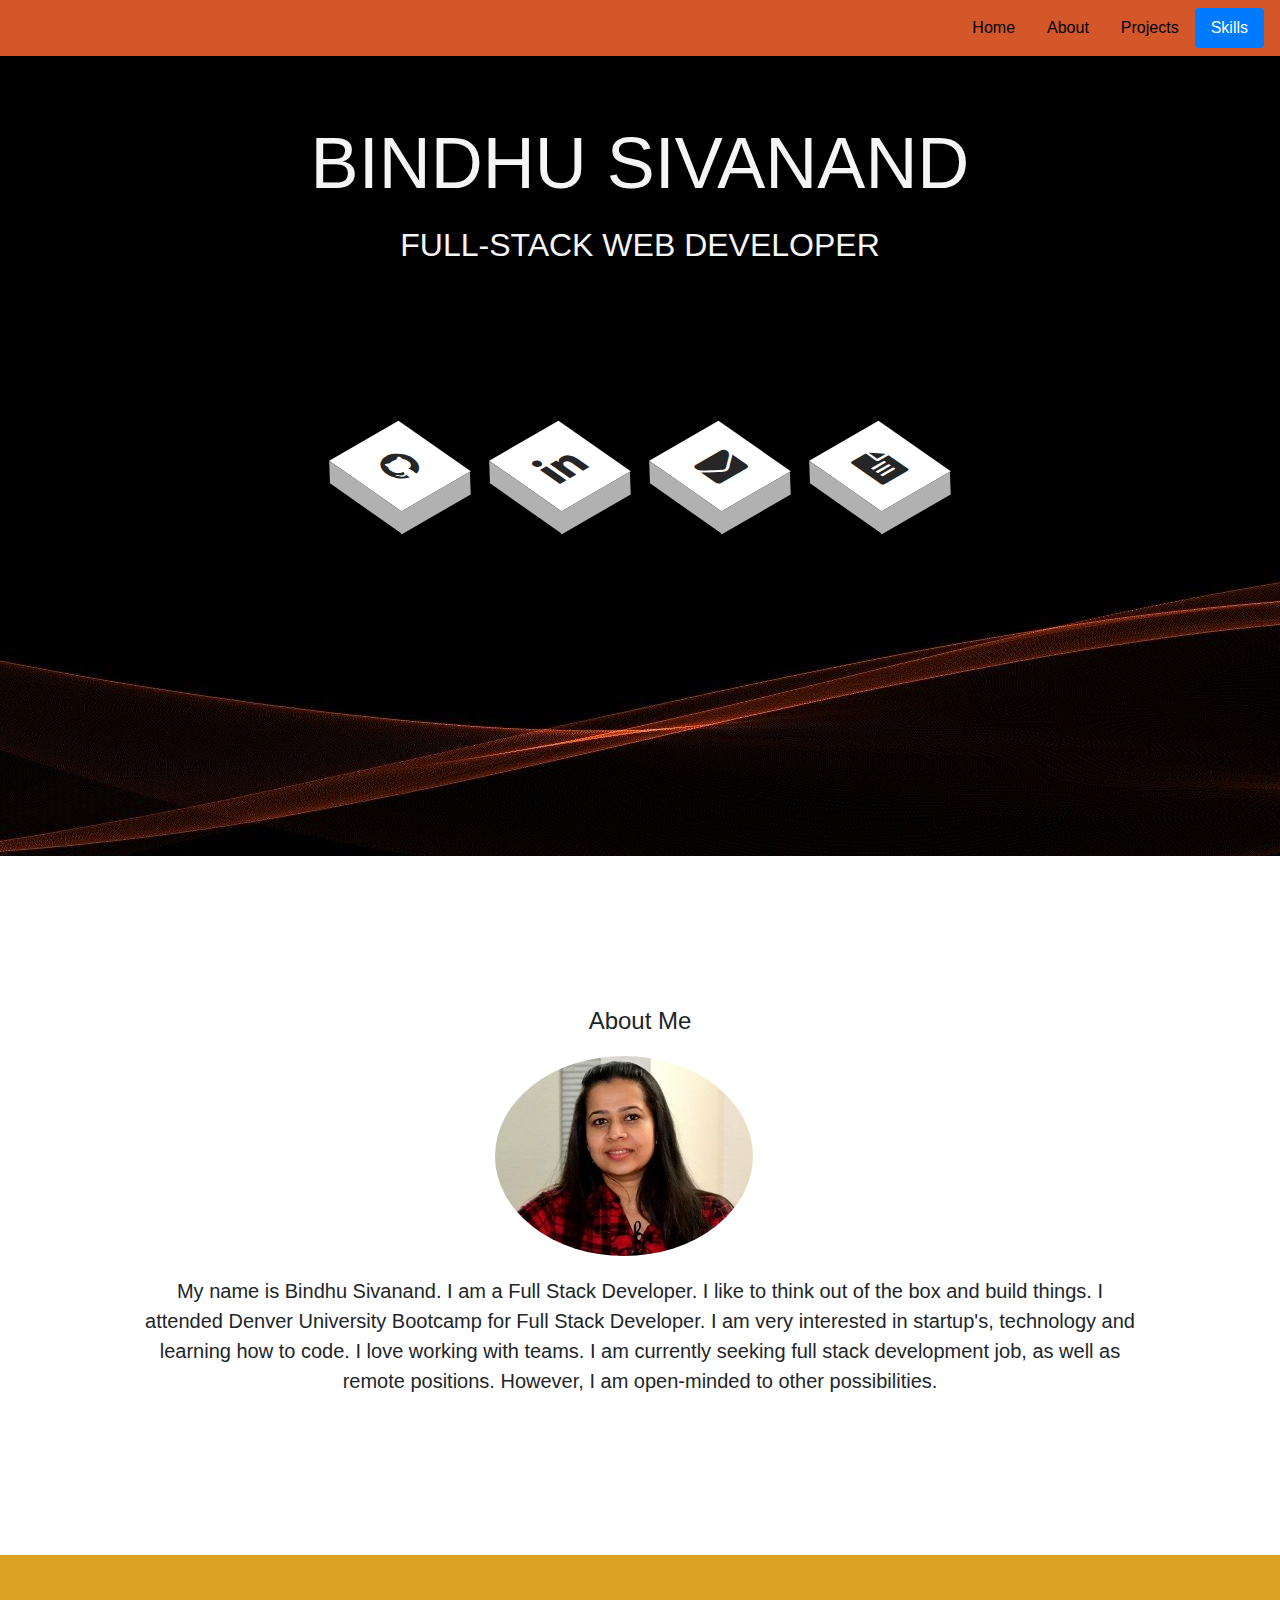
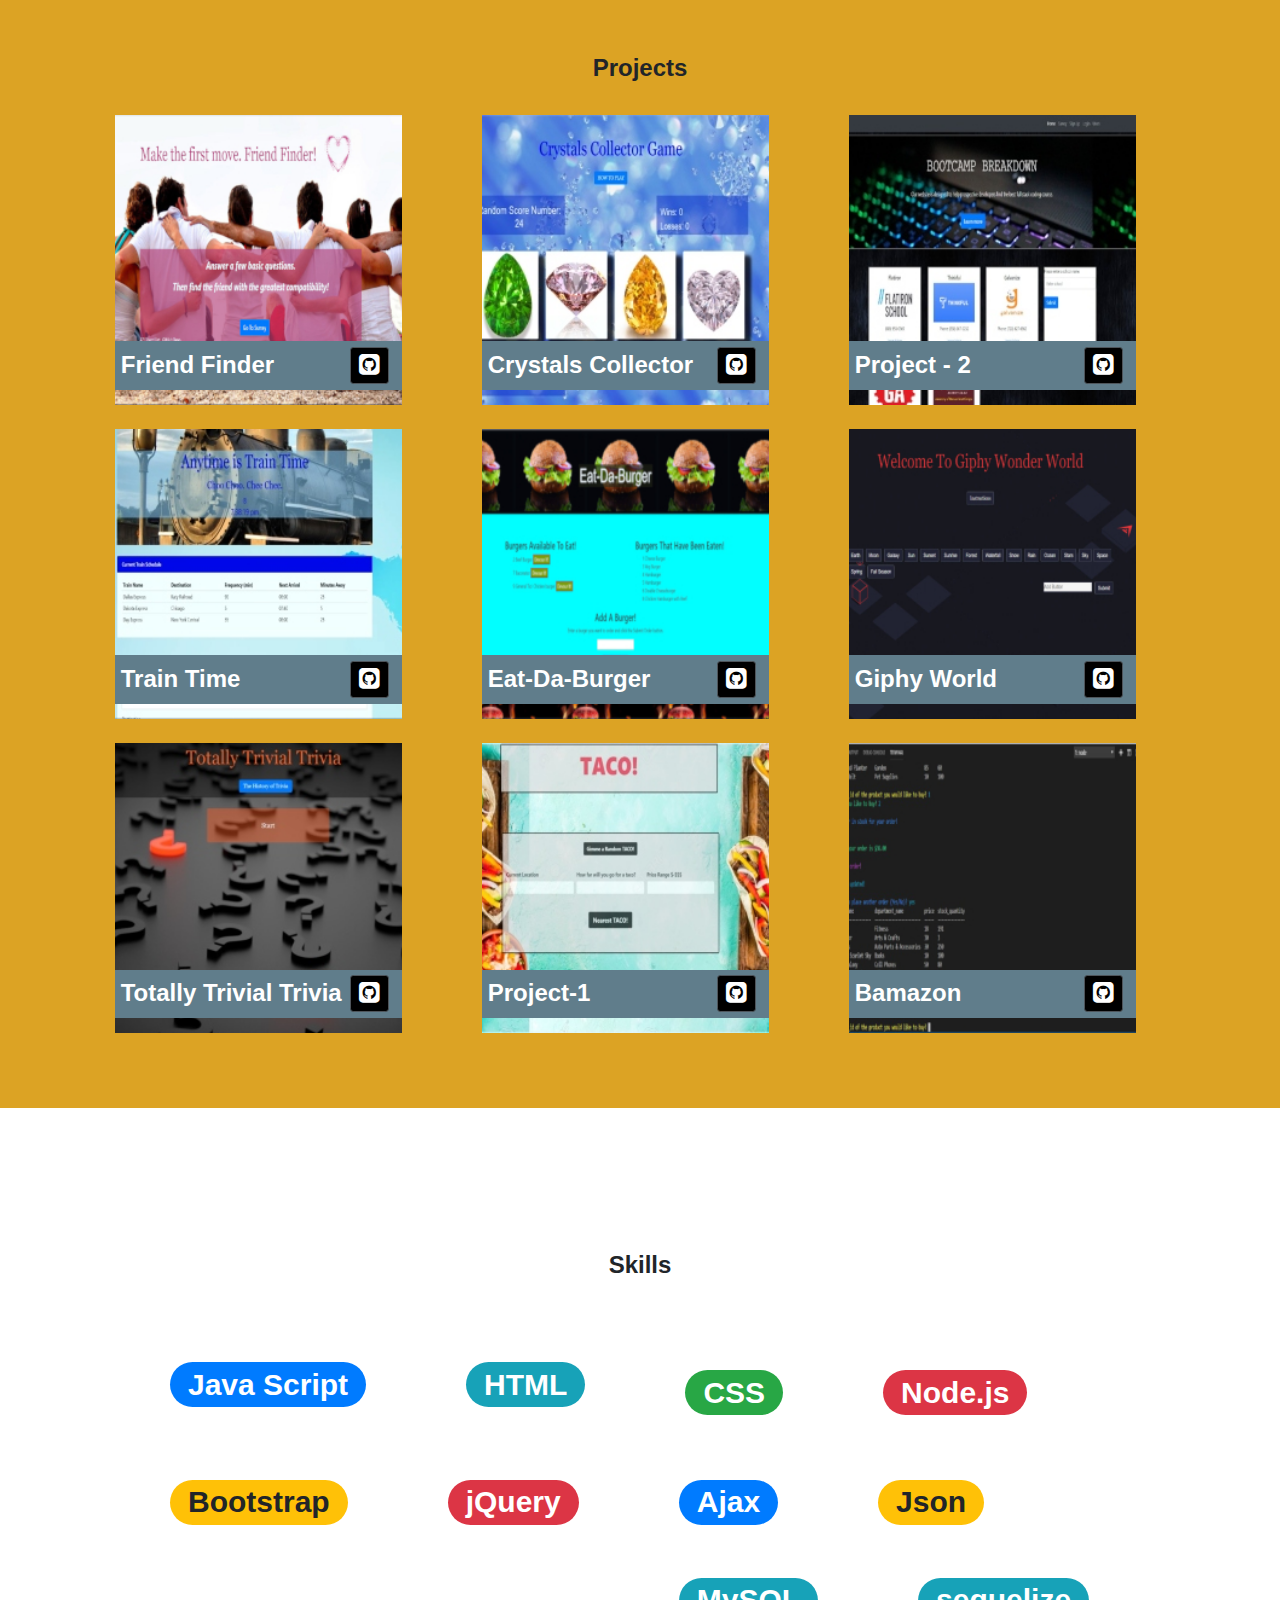
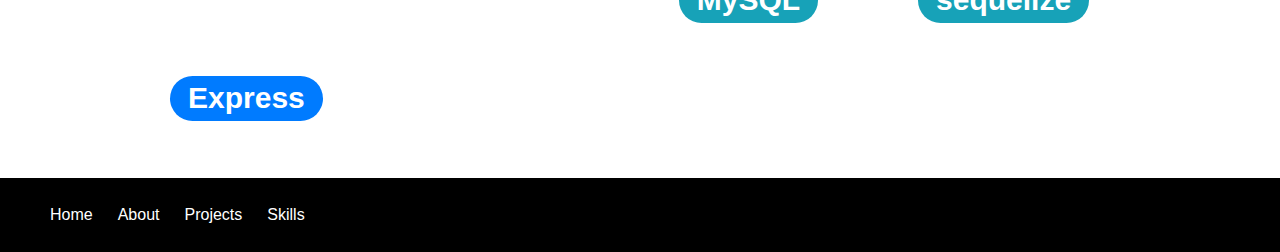
==== index.html @ c7533309 "update changes" ====
<!DOCTYPE html>
<html lang="en">
<!-- font-awesome icon -->
<!-- <link href="//maxcdn.bootstrapcdn.com/bootstrap/4.1.1/css/bootstrap.min.css" rel="stylesheet" id="bootstrap-css">
<script src="//maxcdn.bootstrapcdn.com/bootstrap/4.1.1/js/bootstrap.min.js"></script>
<script src="//cdnjs.cloudflare.com/ajax/libs/jquery/3.2.1/jquery.min.js"></script> -->
<!--  -->

<head>
  <meta charset="UTF-8">
  <meta name="viewport" content="width=device-width, initial-scale=1.0">
  <meta http-equiv="X-UA-Compatible" content="ie=edge">
  <title>Bindhu Portfolio Page</title>
  <!-- bootstrap -->
  <link rel="stylesheet" href="https://stackpath.bootstrapcdn.com/bootstrap/4.3.1/css/bootstrap.min.css"
    integrity="sha384-ggOyR0iXCbMQv3Xipma34MD+dH/1fQ784/j6cY/iJTQUOhcWr7x9JvoRxT2MZw1T" crossorigin="anonymous">
  <!-- style sheeet -->
  <link rel="stylesheet" href="./assets/css/style.css">
  <!-- font-awesome -->
  <link rel="stylesheet" href="https://cdnjs.cloudflare.com/ajax/libs/font-awesome/4.7.0/css/font-awesome.min.css">
  <link rel="stylesheet" type="text/css" media="screen" href="main.css" />
  <!-- favicon -->
  <link rel="icon" href="./assets/image/favicon.ico">

  <script src="main.js"></script>

  <!--  -->
</head>

<body data-spy="scroll" data-target=".navbar">
  <nav id="navbar-example2" class="navbar sticky-top navbar-light ">
    <a class="navbar-brand" href="#"></a>
    <ul class="nav nav-pills">
      <li class="nav-item">
        <a class="nav-link" href="#home">Home</a>
      </li>
      <li class="nav-item">
        <a class="nav-link" href="#about">About</a>
      </li>
      <li class="nav-item">
        <a class="nav-link" href="#projects">Projects</a>
      </li>
      <li class="nav-item">
        <a class="nav-link" href="#skills">Skills</a>
      </li>
    </ul>
  </nav>
  <!-- <div class="container"> -->

  <div data-spy="scroll" data-target="#navbar-example2 " data-offset="0">
    <h4 id="home"></h4>
    <!-- jumbotron -->
    <div class="jumbotron jumbotron-fluid text-center">
      <div class="container">
        <h1 class="display-4">BINDHU SIVANAND</h1>
        <p class="lead">
          <h2>FULL-STACK WEB DEVELOPER</h2>
        </p>

        <!-- icon -->
        <ul class="icon">
          <!-- Github -->
          <li><a href="https://github.com/bindhu100" target="_blank"><i class="fa fa-github"
                style="font-size:36px"></i></a></li>
          <!-- linkedin -->
          <li><a href="https://www.linkedin.com/in/bindhu-sivanand-2a9789175/" target="_blank"><i class="fa fa-linkedin"
                aria-hidden="true"></i></a></li>
          <!-- email -->
          <li><a href="mailto:biji_100@yahoo.com?subject=Portfolio%20Site"><i class="fa fa-envelope"
                style="font-size:36px"></i></a>
            <h1 class="uiuiu"></h1>
          </li>
          <!-- Resume Doc -->
          <li><a href="https://drive.google.com/file/d/17lQ76ymyeK22GRMuVd0-vMJsWzBSHQjV/view?usp=sharing"
              target="_blank"><i class="fa fa-file-text" style="font-size:36px;"></i></a></li>
        </ul>
        <!--  -->

      </div>
    </div>
    <!-- jumbotron -->
    <div id="about" class="container">

      <div id="aboutText">

        <br>
        <!-- About Page -->
        <h4 class="aboutText" ><b></b>About Me</b></h4>
        <img id="profileImg" src="./assets/image/bindhu_image.jpg" alt="Bindhu's image" class="rounded-circle">
        <P id="aboutMeText">

          My name is Bindhu Sivanand. I am a Full Stack Developer. I like to think out of the box and build things. I
          attended Denver University Bootcamp for Full Stack Developer. I am very interested in startup's, technology
          and learning how to code. I love working with teams. I am currently seeking full stack development job, as well as remote positions.
          However, I am open-minded to other possibilities.</P>
      </div>
      <br>
      <br>
    </div> <!-- container-->
    <div id="projectColor">
      <div id="projects" class="container">

        <br>

        <!-- Project Page -->
        <h4 ><b>Projects</b></h4>

        <br>

        <div class="card-deck">

            <div class="card1">
                <div class="hovereffect">
                  <a href="https://bindhu-heroku.herokuapp.com/" target="-blank">
                    <img class="card-img-top" src="./assets/image/Friend Finder.jpg" alt="Card image cap">
                  </a>
                  <div class="imgtext"><a style="text-decoration:none" href="https://bindhu-heroku.herokuapp.com/"
                      target="-blank">
                      <div class="imgname"> Friend Finder
                       <a href="https://github.com/bindhu100/Friend-Finder" target="-blank"
                          class="btn btn-secondary btn-sm active" role="button"><i class="fa fa-github-square"
                            style="font-size:24px"></i></a>
                        
                      </div>
                    </a>
                  </div>
                </div>
              </div> 

          <div class="card1">
            <div class="hovereffect">
              <a href="https://bindhu100.github.io/unit-4-game/." target="-blank">
                <img class="card-img-top" src="./assets/image/CrystalsCollectorGame.jpg" alt="Card image cap">
              </a>
              <div class="imgtext "><a style="text-decoration:none" href="https://bindhu100.github.io/unit-4-game/."
                  target="-blank">
                  <div class="imgname">Crystals Collector
                    <!----><a href="https://github.com/bindhu100/unit-4-game" target="-blank"
                      class="btn btn-secondary btn-sm active" role="button"><i class="fa fa-github-square"
                        style="font-size:24px"></i></a>
                    <!---->
                  </div>
                </a>
              </div>
            </div>
          </div>

          <div class="card1">
              <div class="hovereffect">
                <a href="https://boiling-plateau-28200.herokuapp.com/" target="-blank">
                  <img class="card-img-top" src="./assets/image/BOOTCAMP BREAKDOWN.jpg" alt="Card image cap">
                </a>
                <div class="imgtext"><a style="text-decoration:none" href="https://boiling-plateau-28200.herokuapp.com/"
                    target="-blank">
                    <div class="imgname"> Project - 2
                      <!----><a href="https://github.com/Beckers81/Project-2" target="-blank"
                        class="btn btn-secondary btn-sm active" role="button"><i class="fa fa-github-square"
                          style="font-size:24px"></i></a>
                      <!---->
                    </div>
                  </a>
                </div>
              </div>
            </div>

        </div> <!-- .card deck-->
        <br>
        <!-- 2nd row -->
        <div class="card-deck">

          <div class="card1">
            <div class="hovereffect">
              <a href="https://bindhu100.github.io/Train-Scheduler/" target="-blank">
                <img class="card-img-top" src="./assets/image/Anytime is Train Time.jpg" alt="Card image cap">
              </a>
              <div class="imgtext">
                <a style="text-decoration:none" href="https://bindhu100.github.io/Train-Scheduler/" target="-blank">
                  <div class="imgname">Train Time
                    <!----><a href="https://github.com/bindhu100/Train-Scheduler" target="-blank"
                      class="btn btn-secondary btn-sm active" role="button"><i class="fa fa-github-square"
                        style="font-size:24px"></i></a>
                    <!---->
                  </div>
                </a>
              </div>
            </div>
          </div>

         

          <div class="card1">
              <div class="hovereffect">
                <a href="https://eat-dab-burger.herokuapp.com/" target="-blank">
                  <img class="card-img-top" src="./assets/image/Eat-Da-Burger.jpg" alt="Card image cap">
                </a>
                <div class="imgtext"><a style="text-decoration:none" href="https://eat-dab-burger.herokuapp.com/"
                    target="-blank">
                    <div class="imgname"> Eat-Da-Burger
                     <a href="https://github.com/bindhu100/burger" target="-blank"
                        class="btn btn-secondary btn-sm active" role="button"><i class="fa fa-github-square"
                          style="font-size:24px"></i></a>
                      
                    </div>
                  </a>
                </div>
              </div>
            </div> 
            <!--  -->

          

          <div class="card1">
            <div class="hovereffect">
              <a href="https://bindhu100.github.io/GifTastic/" target="-blank">
                <img class="card-img-top" src="./assets/image/GiphyAPI.jpg" alt="Card image cap">
              </a>
              <div class="imgtext"><a style="text-decoration:none" href="https://bindhu100.github.io/GifTastic/"
                  target="-blank">
                  <div class="imgname">Giphy World
                    <!----><a href="https://github.com/bindhu100/GifTastic" target="-blank"
                      class="btn btn-secondary btn-sm active" role="button"><i class="fa fa-github-square"
                        style="font-size:24px"></i></a>
                    <!---->
                  </div>
                </a>
              </div>
            </div>
          </div>

          

        </div> <!-- .card-deck-->

        <br>
           <!-- 3rd Row-->
        <div class="card-deck">


       
          <div class="card1">
            <div class="hovereffect">
              <a href="https://bindhu100.github.io/TriviaGame/" target="-blank">
                <img class="card-img-top" src="./assets/image/Trivia.jpg" alt="Card image cap">
              </a>
              <div class="imgtext">
                <a style="text-decoration:none" href="https://bindhu100.github.io/TriviaGame/" target="-blank">

                  <div class="imgname">Totally Trivial Trivia
                    <!----><a href="https://github.com/bindhu100/TriviaGame" target="-blank"
                      class="btn btn-secondary btn-sm active" role="button"><i class="fa fa-github-square"
                        style="font-size:24px"></i></a>
                    <!---->
                  </div>
                </a>
              </div>
              </a>
            </div>
          </div>

          <div class="card1">
              <div class="hovereffect">
                <a href="https://3mhurley.github.io/T.A.C.O.S./" target="-blank">
                  <img class="card-img-top" src="./assets/image/T.A.C.O.S.jpg" alt="Card image cap">
                </a>
                <div class="imgtext">
                  <a style="text-decoration:none" href="https://3mhurley.github.io/T.A.C.O.S./" target="-blank">
  
                    <div class="imgname">Project-1
                      <!----><a href="https://github.com/3mhurley/T.A.C.O.S." target="-blank"
                        class="btn btn-secondary btn-sm active" role="button"><i class="fa fa-github-square"
                          style="font-size:24px"></i></a>
                      <!---->
                    </div>
                  </a>
                </div>
                </a>
              </div>
            </div>

            <div class="card1">
                <div class="hovereffect">
                  <a href="https://github.com/bindhu100/Bamazon" target="-blank">
                    <img class="card-img-top" src="./assets/image/Bamazon.jpg" alt="Card image cap">
                  </a>
                  <div class="imgtext">
                    <a style="text-decoration:none" href="https://github.com/bindhu100/Bamazon" target="-blank">
    
                      <div class="imgname">Bamazon
                        <!----><a href="https://github.com/bindhu100/Bamazon" target="-blank"
                          class="btn btn-secondary btn-sm active" role="button"><i class="fa fa-github-square"
                            style="font-size:24px"></i></a>
                        <!---->
                      </div>
                    </a>
                  </div>
                  </a>
                </div>
              </div>



        </div> <!-- .card-deck 3rd Row-->
        

            
        <!-- container-->
      </div> <!-- container for projects-->

    </div><!-- projectColor-->
    <div id="skills" class="container">
      <div id="skillWith">
        <br>
        <br>

        <h4 ><b>Skills</b></h4>

        <br>
        <br>
        
        <h1 class="badgeSkill"><span class="badge badge-pill badge-primary">Java Script</span></h1>
        <h1 class="badgeSkill"><span class="badge badge-pill badge-info">HTML</span>
          <h1>
            <h1 class="badgeSkill"><span class="badge badge-pill badge-success">CSS</span></h1>
            <h1 class="badgeSkill"><span class="badge badge-pill badge-danger">Node.js</span></h1>
            
           
            <h1 class="badgeSkill"><span class="badge badge-pill badge-warning">Bootstrap</span></h1>
            <h1 class="badgeSkill"><span class="badge badge-pill badge-danger">jQuery</span></h1><br>
            <h1 class="badgeSkill"><span class="badge badge-pill badge-primary">Ajax</span></h1>
            <h1 class="badgeSkill"><span class="badge badge-pill badge-warning">Json</span></h1> <br>
            <h1 class="badgeSkill"><span class="badge badge-pill badge-info">MySQL</span></h1>
            <h1 class="badgeSkill"><span class="badge badge-pill badge-info">sequelize</span></h1>
            <h1 class="badgeSkill"><span class="badge badge-pill badge-primary">Express</span></h1>
            


      </div><!-- .skillWith-->
    </div> <!-- skill Container-->
  </div>
  </div>
  </div> <!-- Container-->

  <div id="footer">
    <footer class=" mt-10">

      <ul class="nav nav-pills">
        <li class="nav-item">
          <a class="footerlink" class="nav-link" href="#home">Home</a>
        </li>
        <li class="nav-item">
          <a class="footerlink" class="nav-link" href="#about">About</a>
        </li>
        <li class="nav-item">
          <a class="footerlink" class="nav-link" href="#projects">Projects</a>
        </li>
        <li class="nav-item">
          <a class="footerlink" class="nav-link" href="#skills">Skills</a>
        </li>
      </ul>

    </footer>
  </div>

  <script src="https://code.jquery.com/jquery-3.3.1.slim.min.js"
    integrity="sha384-q8i/X+965DzO0rT7abK41JStQIAqVgRVzpbzo5smXKp4YfRvH+8abtTE1Pi6jizo"
    crossorigin="anonymous"></script>
  <script src="https://cdnjs.cloudflare.com/ajax/libs/popper.js/1.14.7/umd/popper.min.js"
    integrity="sha384-UO2eT0CpHqdSJQ6hJty5KVphtPhzWj9WO1clHTMGa3JDZwrnQq4sF86dIHNDz0W1"
    crossorigin="anonymous"></script>
  <script src="https://stackpath.bootstrapcdn.com/bootstrap/4.3.1/js/bootstrap.min.js"
    integrity="sha384-JjSmVgyd0p3pXB1rRibZUAYoIIy6OrQ6VrjIEaFf/nJGzIxFDsf4x0xIM+B07jRM"
    crossorigin="anonymous"></script>


</body>

</html>
---- assets/css/style.css ----
/* ******** */
/* Home Page */
/* ******** */


/* 99999999999999999 */
/* icon  position */
/* ul.icon {
  margin-top: -100px;
} */


ul.icon {
  margin-top: 20px;
}
/* 999999999999999999999 */

/* jumbotron */

.jumbotron-fluid{
    height: 800px;
    background-image: url("../image/black-waves.jpg");
    font-family:  sans-serif;
}

/* name - bindhu sivanand */
.display-4{
  font-size: 72px;
  color: whitesmoke;
}

.lead{
  font-size: 14px;
  font-weight: 700;
}
 /* jumbotron Text */
h2, h2 {
  color: whitesmoke;
}


/* nav header */
#navbar-example2{
background-color: #d4572a;
margin-bottom: -8px; /* to remove the white space*/
}

/* header nav */
a{
  color: black;
}

/* Social icon jumbotron */
.icon{
    position: absolute;
    top: 50%;
    left: 50%;
    transform: translate(-50%, -50%);
    margin: 0;
    padding: 0;
    display: flex;
    }

    .icon li{
    list-style: none;
    margin: 0 40px;
    
    }
    .icon li .fa{
    font-size: 40px;
    color: #262626;
    line-height: 80px;
    transition: .5s;
    
    }
    .icon li a{
    position: relative;
    display: block;
    width: 80px;
    height: 80px;
    background-color: #fff;
    text-align: center;
    transform: perspective(100px) rotate(-30deg) skew(25deg) translate(0,0);
    transition: .5s;
    box-shadow: -20px 20px 10px rgb(0, 0, 0, 0.5);
    }
    .icon li a::before{
    content: "";
    position: absolute;
    top: 10px;
    left: -20px;
    height: 100%;
    width: 20px;
    background: #b1b1b1;
    transition: .5s;
    transform: rotate(0deg) skewY(-45deg);
    }
    .icon li a::after{
    content: "";
    position: absolute;
    top: 80px;
    left: -11px;
    height: 20px;
    width: 100%;
    background: #b1b1b1;
    transition: .5s;
    transform: rotate(0deg) skewX(-45deg);
    }
    .icon li a:hover{
    transform: perspective(1000px) rotate(-30deg) skew(25deg) translate(20px, -20px);
    box-shadow: -50px 50px 50px rgb(0, 0, 0, 0.5);
    }
    .icon li:hover .fa{
    color: #fff;
    }
    .icon li a:hover{
    transform: perspective(1000px) rotate(-30deg) skew(25deg) translate(20px, -20px);
    box-shadow: -50px 50px 50px rgb(0, 0, 0, 0.5);
    }
    .icon li:hover:nth-child(1) a{
    background: #3b5999;
    }
    
    .icon li:hover:nth-child(1) a:before{
    background: #2e4a86;
    }
    .icon li:hover:nth-child(1) a:after{
    background: #4a69ad;
    }
    .icon li:hover:nth-child(2) a{
    background: #55acee;
    }
    .icon li:hover:nth-child(2) a:before{
    background: #4184b7;
    }
    .icon li:hover:nth-child(2) a:after{
    background: #4d9fde;
    }
    .icon li:hover:nth-child(3) a{
    background: #dd4b39;
    }
    
    .icon li:hover:nth-child(3) a:before{
    background: #c13929;
    }
    .icon li:hover:nth-child(3) a:after{
    background: #e83322;
    }
    
    .icon li:hover:nth-child(4) a{
    background: #0077B5;
    }
    
    .icon li:hover:nth-child(4) a:before{
    background: #036aa0;
    }
    .icon li:hover:nth-child(4) a:after{
    background: #0d82bf;
    }

     /* ^ Social icon jumbotron  */
    

  
    /* ************/
     /* About Page */
     /* *********** */
    #about{
      padding: 75px 0;
    }
     #profileImg{
      /* margin-left: 40%; */
      margin-left: 425px;
      /* margin-left: 340px; */
     }

     .aboutText{
         text-align: center;
         margin-top: 20px;
         margin-bottom: 20px;
     }

     p{
      font-size: 20px;
         margin-bottom: 2em;
         line-height: 1.5em;
     }

     p {
      margin-top: 20px;
      margin-bottom: 1rem;
      text-align: center;
      margin-left: 70px;
      margin-right: 70px;
    }
   
     /* *************** */
     /* Project Page */
     /* **************** */

    /* GitHub button on project page, right side */
  #GitHub{
    margin-left: 50px;
    background-color: black;
  }

     /* Project title */
     #projects{
       text-align: center;
       margin-top: 20px;
       margin-bottom: 20px;
       padding: 75px 0;
     }

    /* project image holder */
     .card1 {
      position: relative;
      display: -ms-flexbox;
      display: flex;
      -ms-flex-direction: column;
      flex-direction: column;
      min-width: 0;
      word-wrap: break-word;
      background-clip: border-box;
      border-radius: .25rem;
      margin-right: 20px;
      margin-left: 60px;
  }
  
/* Project page background color */
#projectColor{
  background-color: #dca324;
 
}
.imgname {
  text-align: left;
}

/* Project name baner */
.imgtext{
    position: absolute;
    background-color: #607D8B;
    color: #ffffff;
    bottom: 15px;
    width: 300px;
    padding: 2%;
    font-weight: bold;
    font-size: 1.5em
    }

    /* GitHub button on Project page, right side */
    a.btn.btn-secondary.btn-sm.active {

    background-color: black;
  }

  /* GitHub button on Project page, right side */
  a.btn.btn-secondary.btn-sm.active {
    margin-top: 0px;
}

    
    /*Project image - hovereffect-bootstrap */
    .hovereffect {
        width: 100%;
        height: 100%;
        float: left;
        overflow: hidden;
        position: relative;
        cursor: default;
        background: -webkit-linear-gradient(45deg, #ff89e9 0%, #05abe0 100%);
        background: linear-gradient(45deg, #ff89e9 0%,#05abe0 100%);
      }
      
      .hovereffect .overlay {
        width: 100%;
        height: 100%;
        position: absolute;
        overflow: hidden;
        top: 0;
        left: 0;
        padding: 3em;
        text-align: left;
      }
      
      .hovereffect img {
        display: block;
        position: relative;
        max-width: none;
        width: calc(100% + 60px);
        -webkit-transition: opacity 0.35s, -webkit-transform 0.45s;
        transition: opacity 0.35s, transform 0.45s;
        -webkit-transform: translate3d(-40px,0,0);
        transform: translate3d(-40px,0,0);
      }
      
      .hovereffect h2 {
        text-transform: uppercase;
        color: #fff;
        position: relative;
        font-size: 17px;
        background-color: transparent;
        padding: 15% 0 10px 0;
        text-align: left;
      }
      
      .hovereffect .overlay:before {
        position: absolute;
        top: 20px;
        right: 20px;
        bottom: 20px;
        left: 20px;
        border: 1px solid #fff;
        content: '';
        opacity: 0;
        filter: alpha(opacity=0);
        -webkit-transition: opacity 0.35s, -webkit-transform 0.45s;
        transition: opacity 0.35s, transform 0.45s;
        -webkit-transform: translate3d(-20px,0,0);
        transform: translate3d(-20px,0,0);
      }
      
      .hovereffect a, .hovereffect p {
        color: #FFF;
        /* opacity: 0; */
        filter: alpha(opacity=0);
        -webkit-transition: opacity 0.35s, -webkit-transform 0.45s;
        transition: opacity 0.35s, transform 0.45s;
        -webkit-transform: translate3d(-10px,0,0);
        transform: translate3d(-10px,0,0);
      }
      
      .hovereffect:hover img {
        opacity: 0.6;
        filter: alpha(opacity=60);
        -webkit-transform: translate3d(0,0,0);
        transform: translate3d(0,0,0);
      }
      
      .hovereffect:hover .overlay:before,
      .hovereffect:hover a, .hovereffect:hover p {
        opacity: 1;
        filter: alpha(opacity=100);
        -webkit-transform: translate3d(0,0,0);
        transform: translate3d(0,0,0);
      } 
       /* ^ Project image - hovereffect-bootstrap */
    
    
      /* portfolio image hyerlink text -Psychi Game, Crystals Collecter Game,..... */
      .hovereffect:hover a{
          color: white;
      }
    
      /* Github button on image title */
      a.btn.btn-secondary.btn-sm.active{
          float: right;
          margin-right: 10px;
      }
    
  
      /* ************ */
      /* Skill Page */
      /* ************ */

      /* skill title */
      #skills{
        text-align: center;
        padding: 75px 0;
      }

      /* skill badge */
      .badgeSkill{
        float: left;
        /* float: left; */
        margin-left: 100px;
        line-height: 90px;
      }

      /* skill div */
      #skillWith{
        /* height:400px ; */
        height:500px ;
        /* width: 800px; */
      }
  

      /* nodejs */
      .badge-danger {
        color: #fff;
        background-color: #dc3545;
        margin-bottom: 30px;
    }
    /* **************** */
    /* Footer */
    /* **************** */
    #footer{
      /* height: 40px; */
      background-color: black;
      padding: 25px;
      }
      .footerlink{
        color:white;
        margin-left: 25px;
      }
      

    /* 00000000000000000000000000000000000000000000000000000000000000000000000000000 */

    @media screen and (max-width: 980px){
      #profileImg {
        /* margin-left: 320px; */
        margin-left: 230px;
        /* margin-left: 340px */
        /* margin-left: 40%; */
      }

      .card-deck{
        margin-left: 140px;
      }

      .icon{
        margin-top: 50px;
      }

       #skillWith{
         /* height:550px ; */
         height:600px ;
      
      }
    } 

 


    @media screen and (max-width: 768px){
      .icon{
        margin-top: 70px;
      }

      #profileImg{
        margin-left:120px;
       }

       .card-deck{
        margin-left: 50px;
       }
    }



    @media screen and (max-width: 640px){
      .icon {
          position: absolute;
          top: 50%;
          left: 50%;
          transform: translate(-50%, -50%);
          padding: 0;
          display: flex;  
          flex-direction: column-reverse;
      }

      .icon li a {
          position: relative;
          display: block;
          width: 80px;
          height: 80px;
          background-color: #fff;
          text-align: center;
          transform: perspective(100px) rotate(-30deg) skew(25deg) translate(0,0);
          transition: .5s;
          box-shadow: -20px 20px 10px rgb(0, 0, 0, 0.5);
          margin-bottom: 30px;
      }

      /* Bindhu Sivanand & Full-Stack Web Developer */

      .display-4 {
          font-size: 2rem;
          font-weight: 300;
          line-height: 1.2;
      }


      #profileImg{
        margin-left:120px;
       }
       .imgtext {
        width: 450px;
       }
       .card-deck{
        margin-left: 14px;
       }

      
     }


     /* ******** */
     
      /* iPad Pro */
      /* @media screen and (max-width: 1024px){

       
        ul.icon{
          margin-top: -250px;
        }
        #profileImg{
          margin-left: 330px;
        }

        #skillWith {
          height: 500px;
      }
      .card-deck {
        margin-left: 70px;
    }
      } */

       /* iPad Pro in landscape */
       /* @media only screen and (min-device-width: 1112px) and (orientation: landscape){
        ul.icon {
          margin-top: -200px;
      }
      } */


      /* iPad */

      /* @media screen and (max-width: 768px){
        ul.icon {
          margin-top: -100px;
      }

      #profileImg {
        margin-left: 215px;
    }
    
    .card-deck {
      margin-left: 150px;
    }

    #skillWith {
    height: 570px;
    }
    }  */

      /* iPad in landscape */
      /* @media only screen 
      and (min-device-width : 768px) 
      and (max-device-width : 1024px) 
      and (orientation : landscape)  {
  ul.icon {
    margin-top: 100px;
}
} */

    
/* iPhone X */
@media screen and (max-width: 375px){
  ul.icon {
    margin-top: 70px;
}
img#profileImg {
  margin-left: 55px;
}

.card-deck {
  margin-left: -3px;
}
#skillWith {
  height: 950px;
}
}

/* iPhone X in landscape */
@media only screen 
    and (device-width : 812px) 
    and (device-height : 375px) 
    and (-webkit-device-pixel-ratio : 3)
    and (orientation : landscape)    {
  
      ul.icon {
    margin-top: 200px;
}

img#profileImg {
  margin-left: 210px;
}

.card-deck {
  margin-left: 150px;
}

div#skillWith {
  height: 550px;
}
}

/* iPhone 6/7/8 plus */
@media screen and (max-width: 414px){
  ul.icon {
    margin-top: 100px;
}
#profileImg {
  margin-left: 75px;
}

.card-deck {
  margin-left: 0px;
}
div#skillWith {
  height: 950px;
  margin-left: -10px;
}
}

/* iPhone 6/7/8 plus in landscape */
@media only screen 
    and (min-device-width : 414px) 
    and (max-device-width : 736px) 
    and (orientation : landscape) 
    and (-webkit-min-device-pixel-ratio : 3) {
      ul.icon {
        margin-top: 300px;
    }

    img#profileImg {
      margin-left: 120px;
  }

  .card-deck {
    margin-left: 50px;
}
div#skillWith {
  margin-left: -20px;
}
    }



/* iPhone 6/7/8 */
@media screen and (max-width: 414px){
  ul.icon {
    margin-top: 140px;
}

#profileImg {
  margin-left: 50px;
}
}

/* iPhone 6/7/8 in landscape */
@media only screen 
and (min-device-width: 375px) 
and (max-device-height: 667px) 
and (orientation : landscape) 
and (-webkit-device-pixel-ratio: 2){
      ul.icon {
        margin-top: 300px;
    }

    img#profileImg {
      margin-left: 130px;
  }

  .card-deck {
    margin-left: 51px;
}

div#skillWith {
  margin-left: -50px;
}
    }


/* iPhone 5/SE */
@media screen and (max-width: 320px){

/* header nav  */
  ul.nav.nav-pills {
    margin-left: -20px;
}

ul.icon {
  margin-top: 230px;
}

img#profileImg {
  margin-left: 30px;
}

.card-deck {
  margin-left: -30px;
}

h1.badgeSkill {
  margin-left: 40px;
  height: 100px;
}
}

/* iPhone 5/SE in landscape */
@media only screen 
and (min-device-width: 320px) 
and (max-device-height: 568px) 
and (orientation : landscape) 
and (-webkit-device-pixel-ratio: 2){

  .card-deck {
    margin-left: 25px;
}
}

/* Galaxy */
 @media screen and (max-width: 360px){
  img#profileImg {
    margin-left: 030px;
}
} 

/*pixe 2 XL in landscape */
/* @media only screen 
and (min-width: 823px) 
and (orientation: landscape) {
  ul.icon {
    margin-top: 200px;
}

img#profileImg {
  margin-left: 210px;
}

.card-deck {
  margin-left: 130px;
}

#skillWith {
  height: 600px;
}
} */

/*pixe 2  in landscape */
/* @media only screen 
and (min-width: 731px) 
and (orientation: landscape) {
  ul.icon {
    margin-top: 300px;
}

img#profileImg {
  margin-left: 120px;
}

.card-deck {
  margin-left: 50px;
}
} */
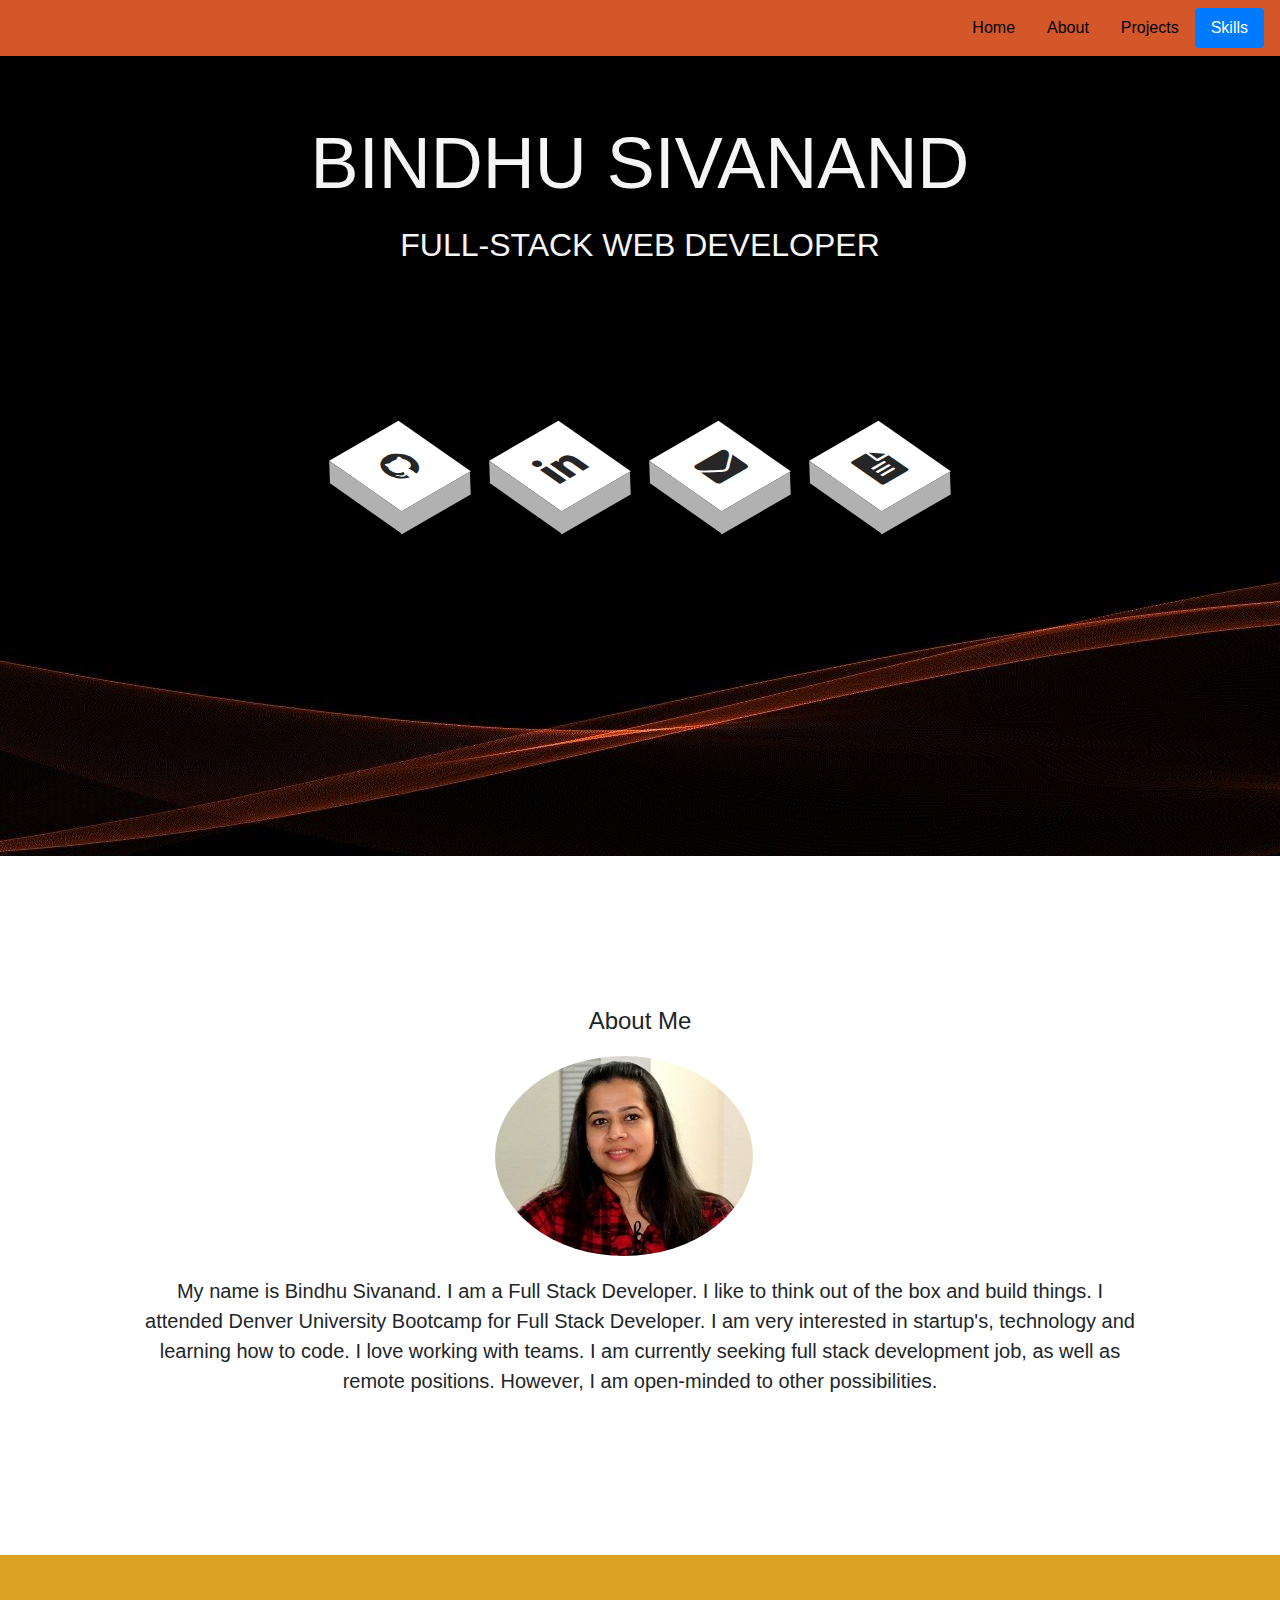
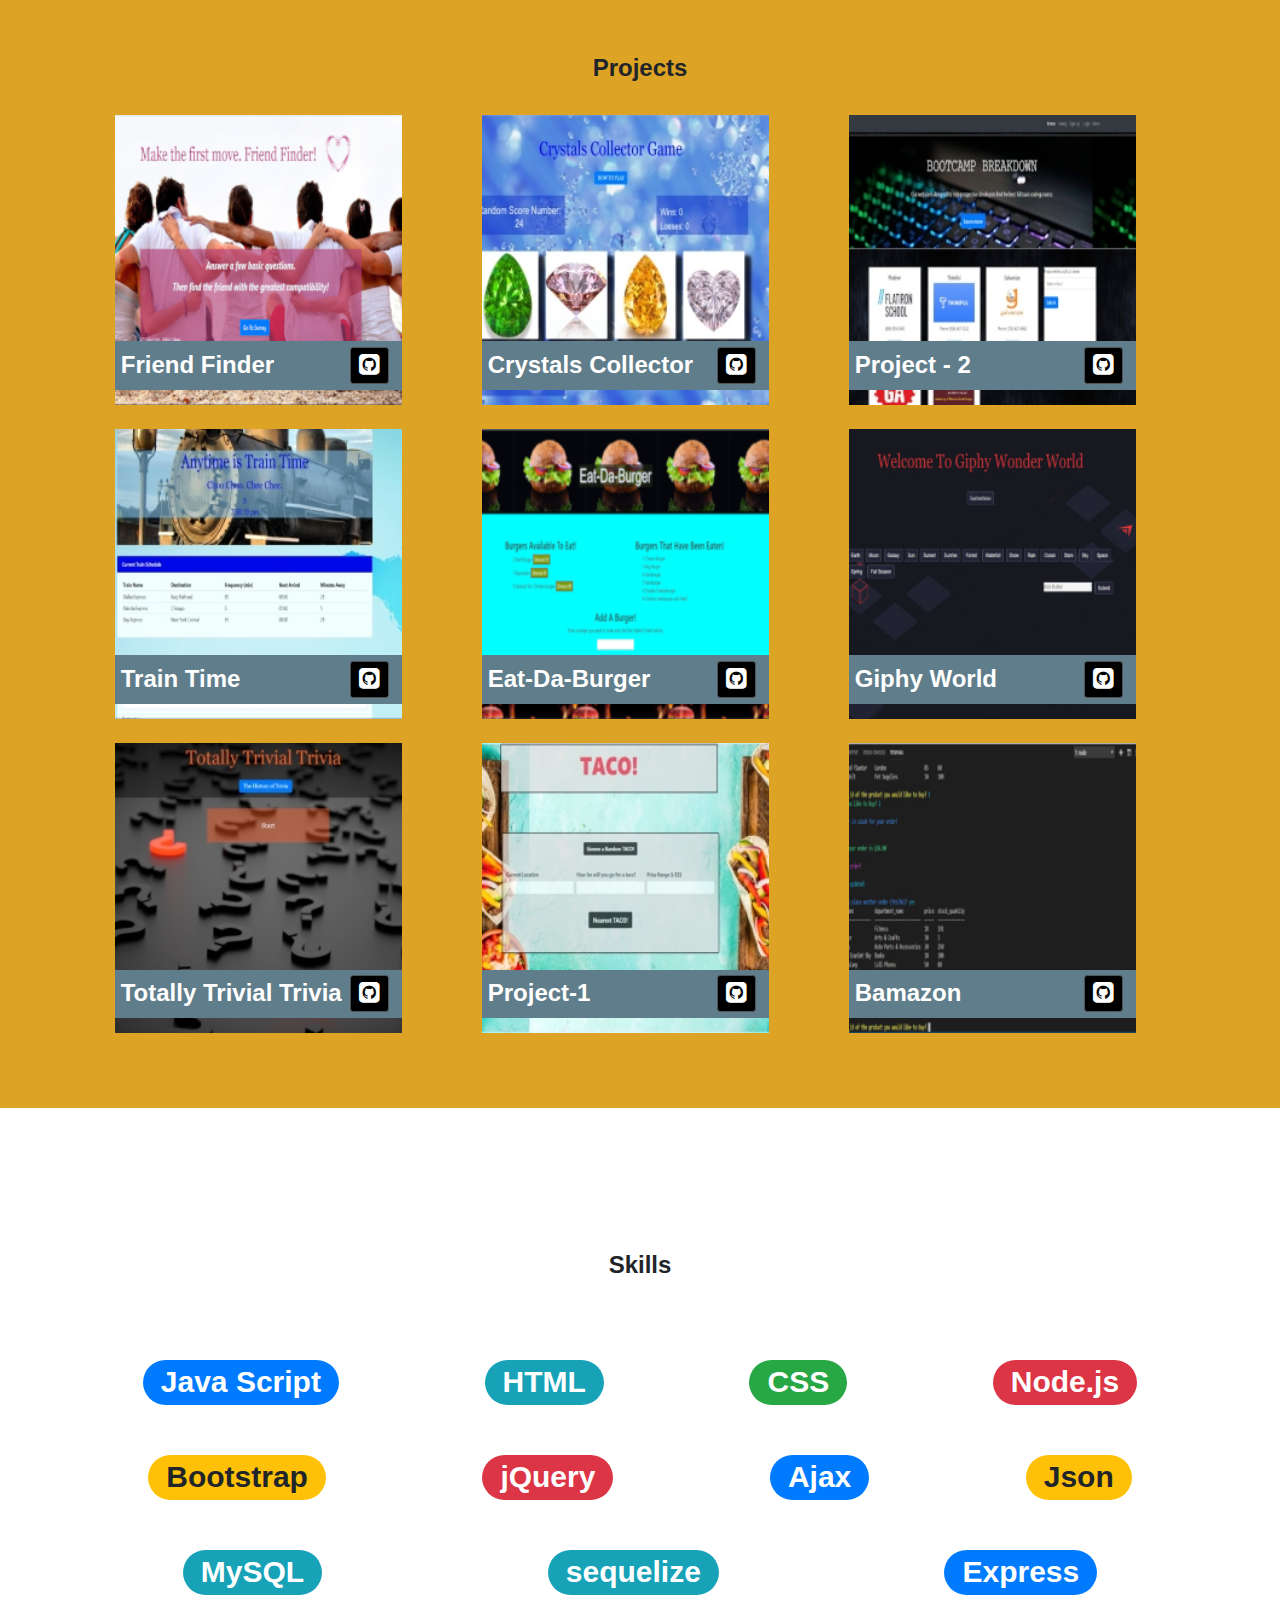
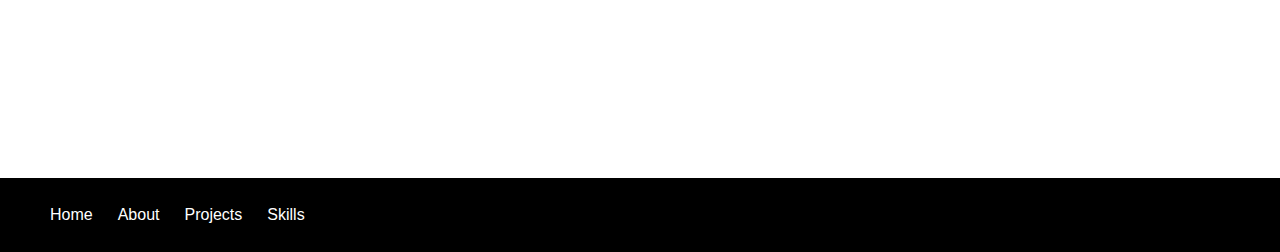
==== commit 63f54073: "update skills page" ====
--- a/index.html
+++ b/index.html
@@ -317,21 +317,25 @@
         <br>
         <br>
         
-        <h1 class="badgeSkill"><span class="badge badge-pill badge-primary">Java Script</span></h1>
-        <h1 class="badgeSkill"><span class="badge badge-pill badge-info">HTML</span>
-          <h1>
-            <h1 class="badgeSkill"><span class="badge badge-pill badge-success">CSS</span></h1>
-            <h1 class="badgeSkill"><span class="badge badge-pill badge-danger">Node.js</span></h1>
-            
-           
-            <h1 class="badgeSkill"><span class="badge badge-pill badge-warning">Bootstrap</span></h1>
-            <h1 class="badgeSkill"><span class="badge badge-pill badge-danger">jQuery</span></h1><br>
-            <h1 class="badgeSkill"><span class="badge badge-pill badge-primary">Ajax</span></h1>
-            <h1 class="badgeSkill"><span class="badge badge-pill badge-warning">Json</span></h1> <br>
-            <h1 class="badgeSkill"><span class="badge badge-pill badge-info">MySQL</span></h1>
-            <h1 class="badgeSkill"><span class="badge badge-pill badge-info">sequelize</span></h1>
-            <h1 class="badgeSkill"><span class="badge badge-pill badge-primary">Express</span></h1>
-            
+        <div class="flex-container">
+          <h1 class="badgeSkill"><span class="badge badge-pill badge-primary">Java Script</span></h1>
+          <h1 class="badgeSkill"><span class="badge badge-pill badge-info">HTML</span></h1>
+          <h1 class="badgeSkill"><span class="badge badge-pill badge-success">CSS</span></h1>
+          <h1 class="badgeSkill"><span class="badge badge-pill badge-danger">Node.js</span></h1>
+        </div>
+        
+        <div class="flex-container">
+          <h1 class="badgeSkill"><span class="badge badge-pill badge-warning">Bootstrap</span></h1>
+          <h1 class="badgeSkill"><span class="badge badge-pill badge-danger">jQuery</span></h1>
+          <h1 class="badgeSkill"><span class="badge badge-pill badge-primary">Ajax</span></h1>
+          <h1 class="badgeSkill"><span class="badge badge-pill badge-warning">Json</span></h1>
+        </div>
+
+        <div class="flex-container">
+          <h1><span class="badge badge-pill badge-info">MySQL</span></h1>
+          <h1><span class="badge badge-pill badge-info">sequelize</span></h1>
+          <h1><span class="badge badge-pill badge-primary">Express</span></h1>
+        </div>
 
 
       </div><!-- .skillWith-->
--- a/assets/css/style.css
+++ b/assets/css/style.css
@@ -363,6 +363,13 @@
       /* Skill Page */
       /* ************ */
 
+      .flex-container {
+        display: flex;
+        height: 95px;
+        align-items: center;
+        justify-content: space-around;
+      }
+
       /* skill title */
       #skills{
         text-align: center;
@@ -371,10 +378,9 @@
 
       /* skill badge */
       .badgeSkill{
-        float: left;
+
         /* float: left; */
-        margin-left: 100px;
-        line-height: 90px;
+
       }
 
       /* skill div */
@@ -389,7 +395,6 @@
       .badge-danger {
         color: #fff;
         background-color: #dc3545;
-        margin-bottom: 30px;
     }
     /* **************** */
     /* Footer */
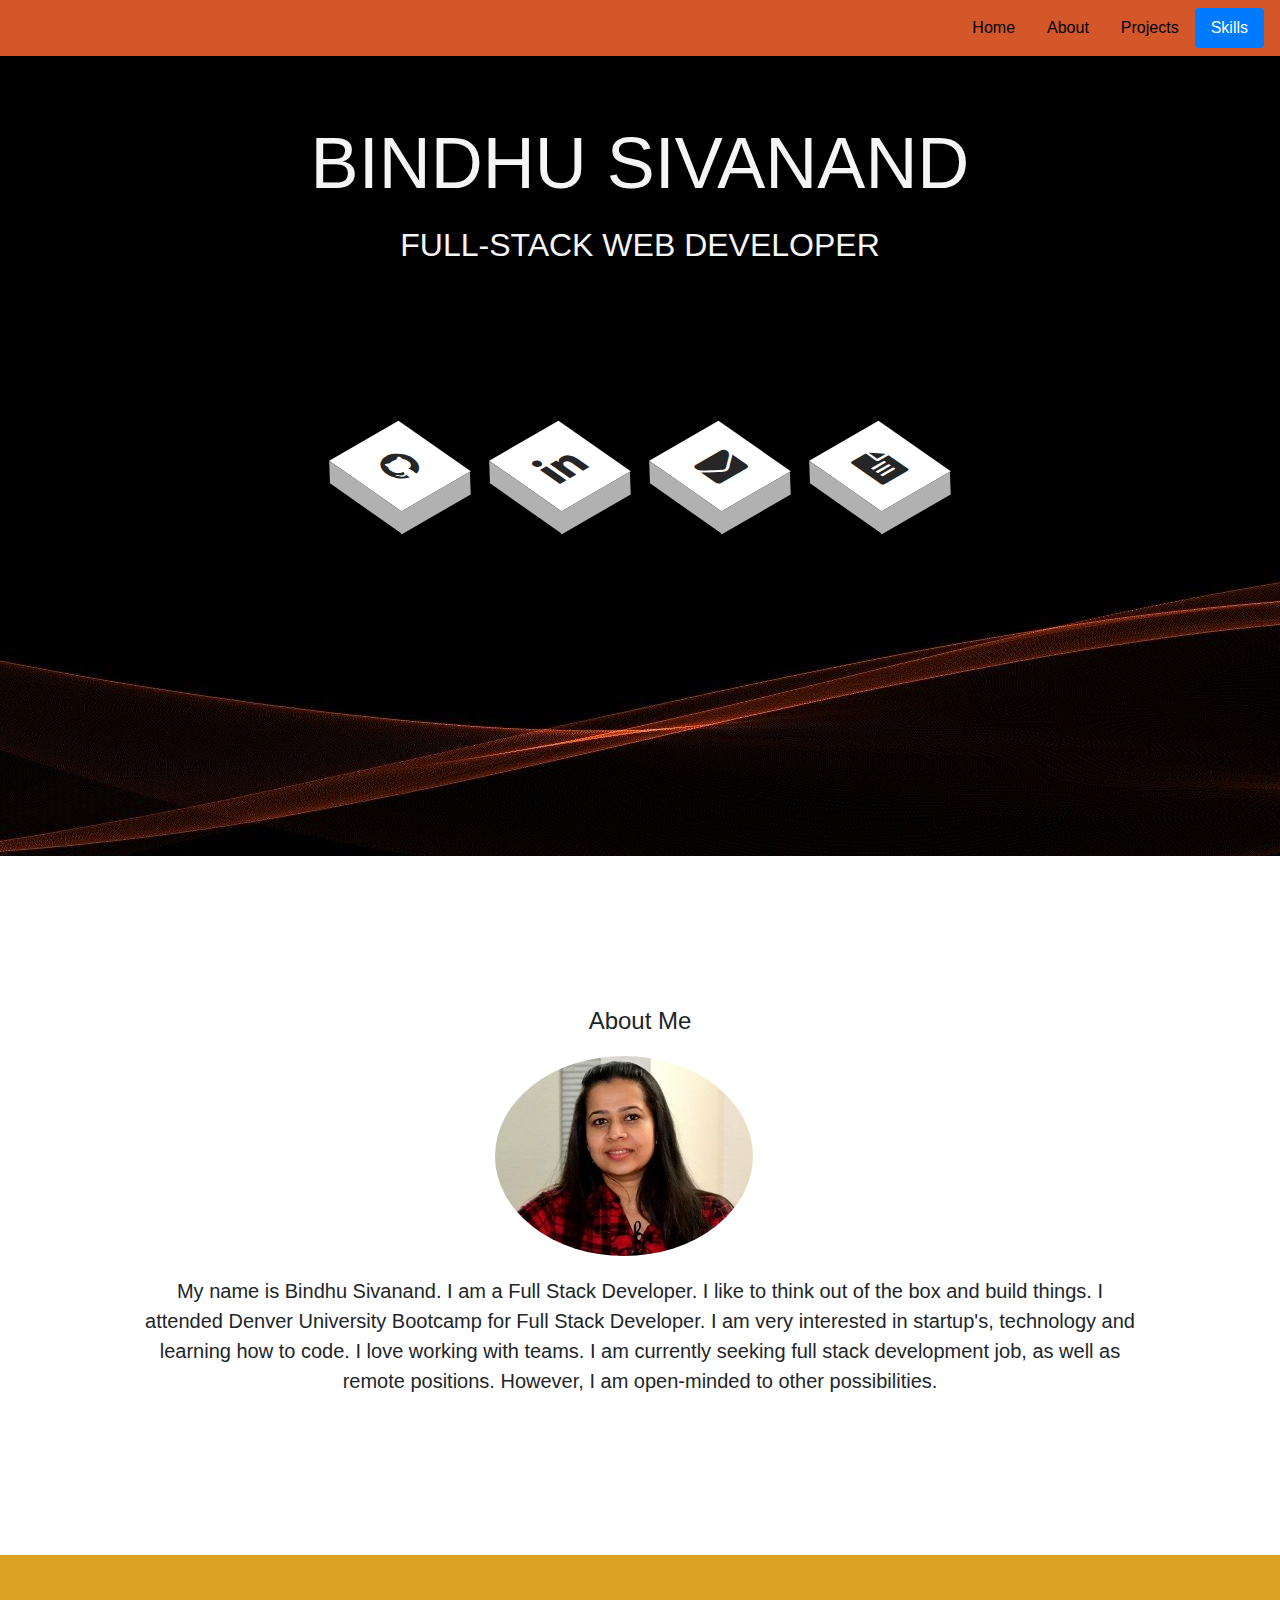
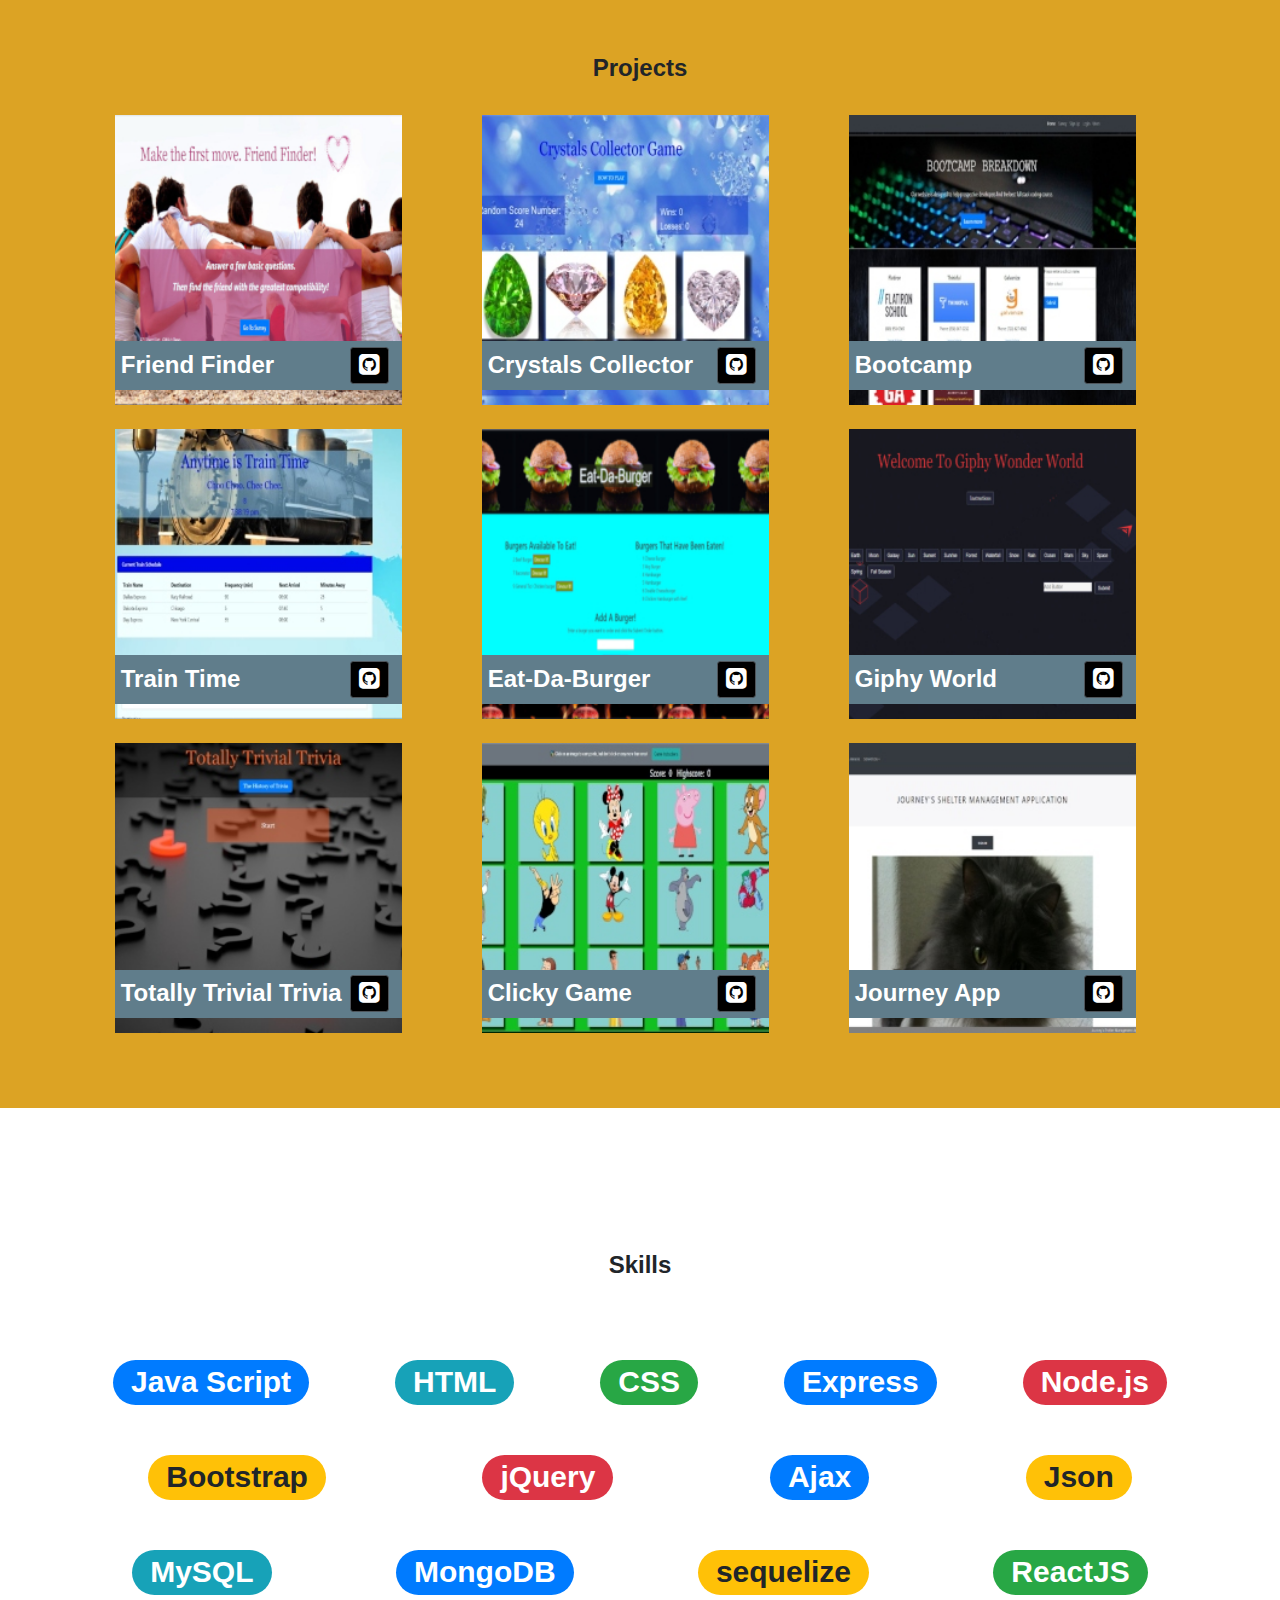
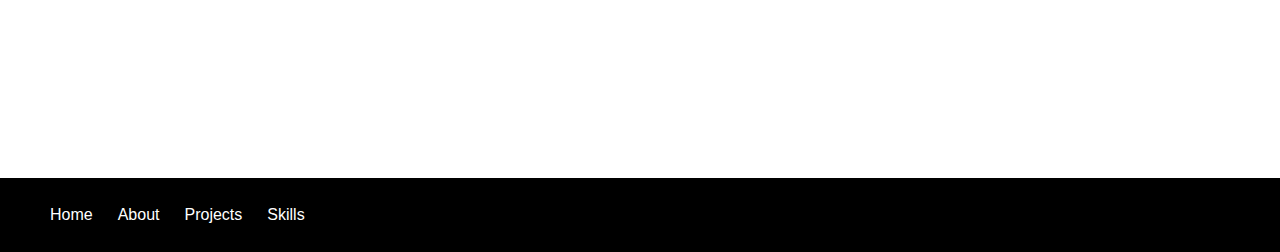
==== commit 779a3715: "updated Projects and Skills" ====
--- a/index.html
+++ b/index.html
@@ -152,7 +152,7 @@
                 </a>
                 <div class="imgtext"><a style="text-decoration:none" href="https://boiling-plateau-28200.herokuapp.com/"
                     target="-blank">
-                    <div class="imgname"> Project - 2
+                    <div class="imgname"> Bootcamp
                       <!----><a href="https://github.com/Beckers81/Project-2" target="-blank"
                         class="btn btn-secondary btn-sm active" role="button"><i class="fa fa-github-square"
                           style="font-size:24px"></i></a>
@@ -259,14 +259,14 @@
 
           <div class="card1">
               <div class="hovereffect">
-                <a href="https://3mhurley.github.io/T.A.C.O.S./" target="-blank">
-                  <img class="card-img-top" src="./assets/image/T.A.C.O.S.jpg" alt="Card image cap">
+                <a href="https://game-clicky-react.herokuapp.com/" target="-blank">
+                  <img class="card-img-top" src="./assets/image/ClickyGame.jpg" alt="Card image cap">
                 </a>
                 <div class="imgtext">
-                  <a style="text-decoration:none" href="https://3mhurley.github.io/T.A.C.O.S./" target="-blank">
+                  <a style="text-decoration:none" href="https://game-clicky-react.herokuapp.com/" target="-blank">
   
-                    <div class="imgname">Project-1
-                      <!----><a href="https://github.com/3mhurley/T.A.C.O.S." target="-blank"
+                    <div class="imgname">Clicky Game
+                      <!----><a href="https://github.com/bindhu100/clicky-game" target="-blank"
                         class="btn btn-secondary btn-sm active" role="button"><i class="fa fa-github-square"
                           style="font-size:24px"></i></a>
                       <!---->
@@ -279,14 +279,14 @@
 
             <div class="card1">
                 <div class="hovereffect">
-                  <a href="https://github.com/bindhu100/Bamazon" target="-blank">
-                    <img class="card-img-top" src="./assets/image/Bamazon.jpg" alt="Card image cap">
+                  <a href="https://journey-shelter-manager.herokuapp.com/" target="-blank">
+                    <img class="card-img-top" src="./assets/image/Journey.jpg" alt="Card image cap">
                   </a>
                   <div class="imgtext">
-                    <a style="text-decoration:none" href="https://github.com/bindhu100/Bamazon" target="-blank">
+                    <a style="text-decoration:none" href="https://journey-shelter-manager.herokuapp.com/" target="-blank">
     
-                      <div class="imgname">Bamazon
-                        <!----><a href="https://github.com/bindhu100/Bamazon" target="-blank"
+                      <div class="imgname">Journey App
+                        <!----><a href="https://github.com/zoe-gonzales/shelter-manager" target="-blank"
                           class="btn btn-secondary btn-sm active" role="button"><i class="fa fa-github-square"
                             style="font-size:24px"></i></a>
                         <!---->
@@ -321,6 +321,7 @@
           <h1 class="badgeSkill"><span class="badge badge-pill badge-primary">Java Script</span></h1>
           <h1 class="badgeSkill"><span class="badge badge-pill badge-info">HTML</span></h1>
           <h1 class="badgeSkill"><span class="badge badge-pill badge-success">CSS</span></h1>
+          <h1><span class="badge badge-pill badge-primary">Express</span></h1>
           <h1 class="badgeSkill"><span class="badge badge-pill badge-danger">Node.js</span></h1>
         </div>
         
@@ -333,8 +334,10 @@
 
         <div class="flex-container">
           <h1><span class="badge badge-pill badge-info">MySQL</span></h1>
-          <h1><span class="badge badge-pill badge-info">sequelize</span></h1>
-          <h1><span class="badge badge-pill badge-primary">Express</span></h1>
+          <h1><span class="badge badge-pill badge-primary">MongoDB</span></h1>
+          <h1><span class="badge badge-pill badge-warning">sequelize</span></h1>
+          <!-- <h1><span class="badge badge-pill badge-primary">Express</span></h1> -->
+          <h1><span class="badge badge-pill badge-success">ReactJS</span></h1>
         </div>
 
 
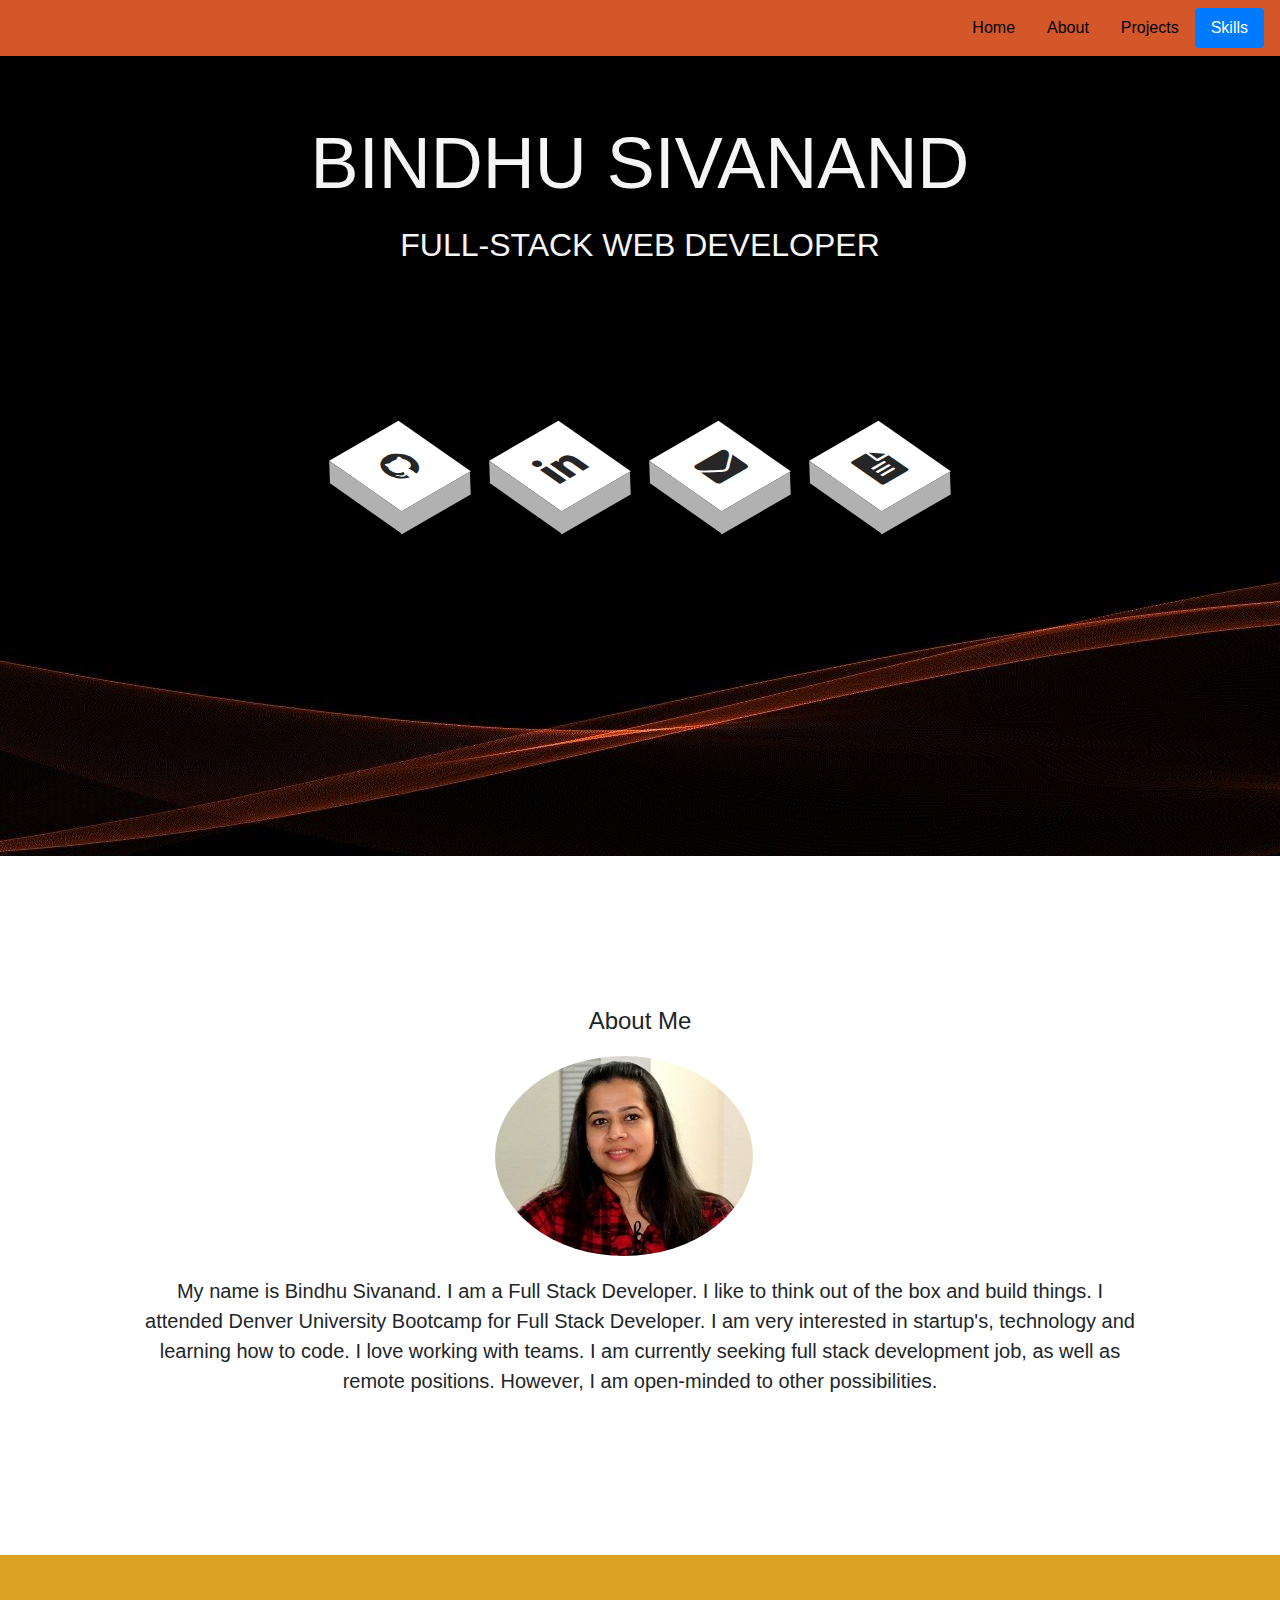
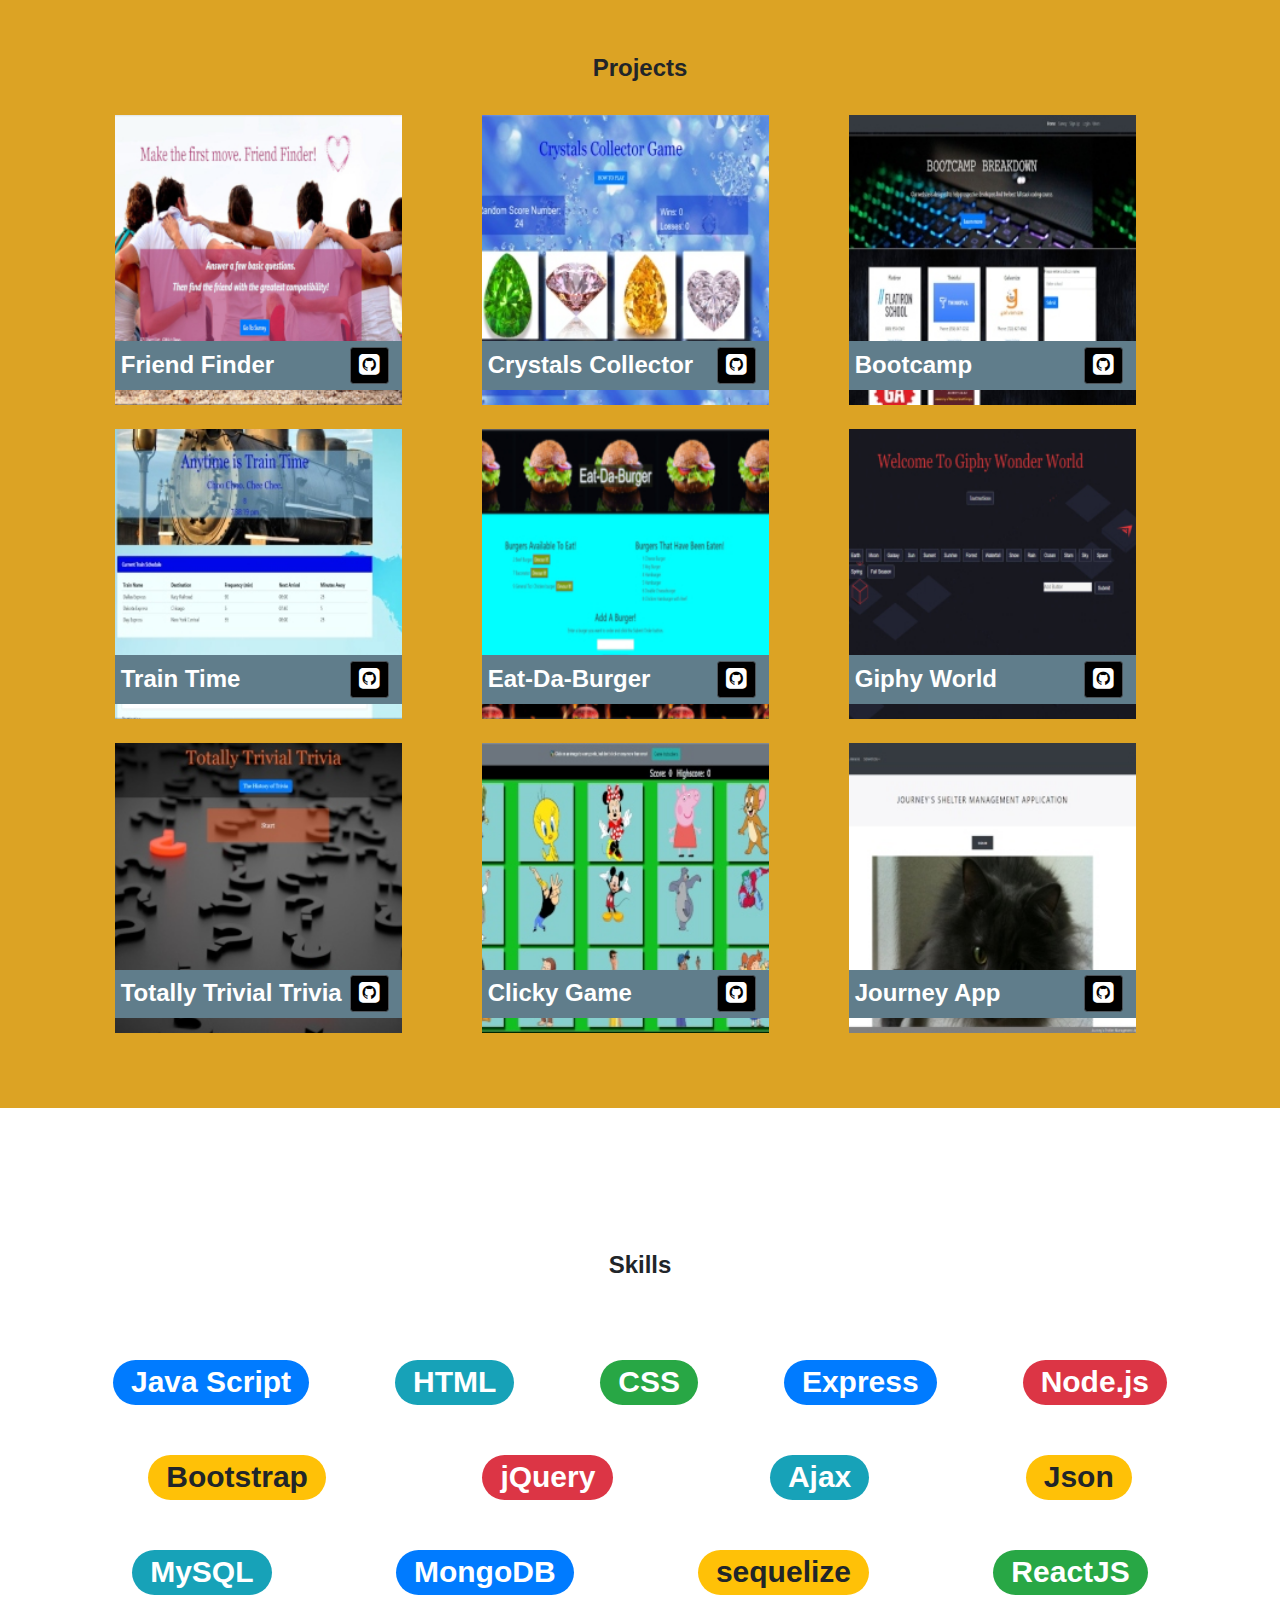
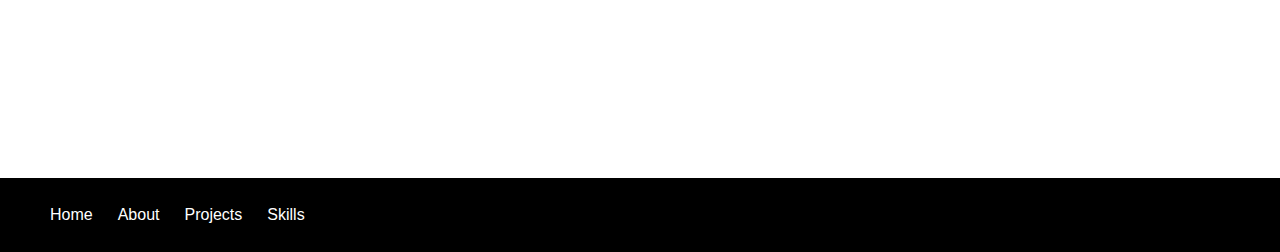
==== commit 48ee5d06: "updated Skills" ====
--- a/index.html
+++ b/index.html
@@ -328,7 +328,7 @@
         <div class="flex-container">
           <h1 class="badgeSkill"><span class="badge badge-pill badge-warning">Bootstrap</span></h1>
           <h1 class="badgeSkill"><span class="badge badge-pill badge-danger">jQuery</span></h1>
-          <h1 class="badgeSkill"><span class="badge badge-pill badge-primary">Ajax</span></h1>
+          <h1 class="badgeSkill"><span class="badge badge-pill badge-info">Ajax</span></h1>
           <h1 class="badgeSkill"><span class="badge badge-pill badge-warning">Json</span></h1>
         </div>
 
